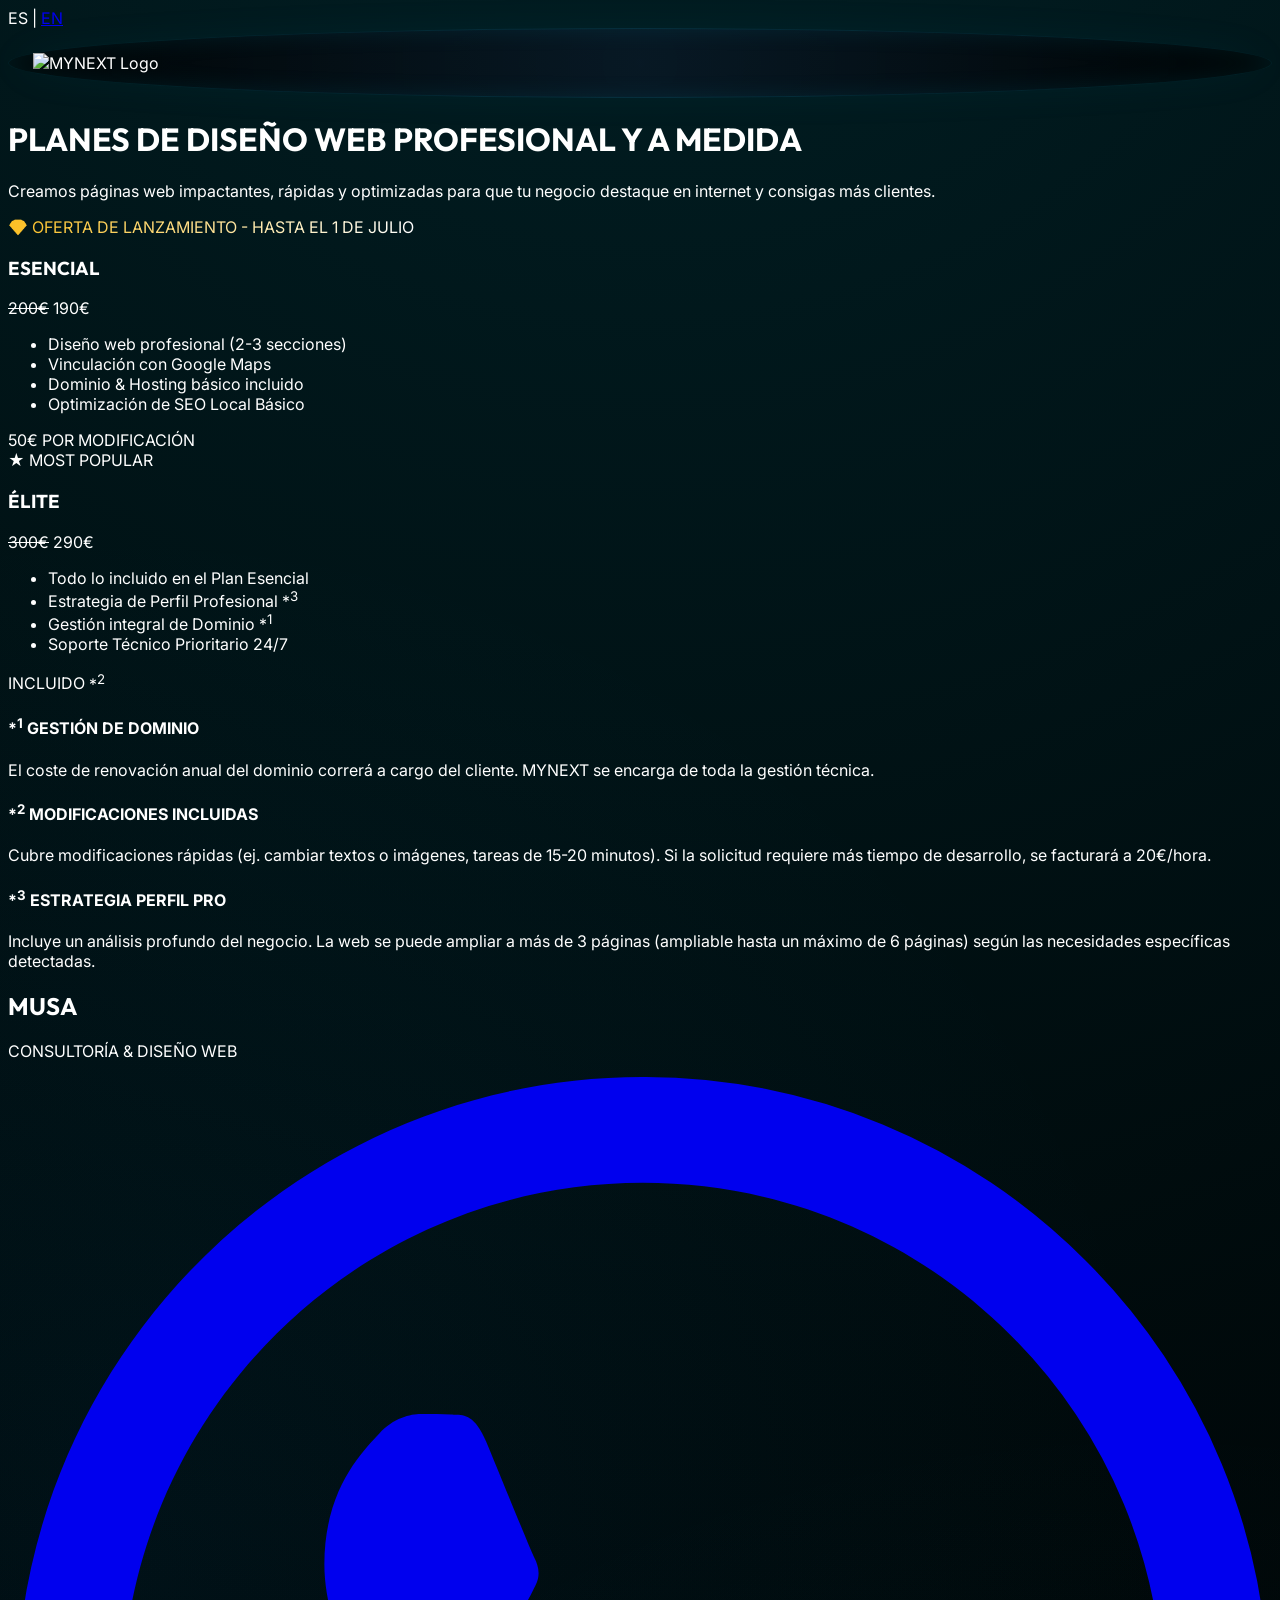
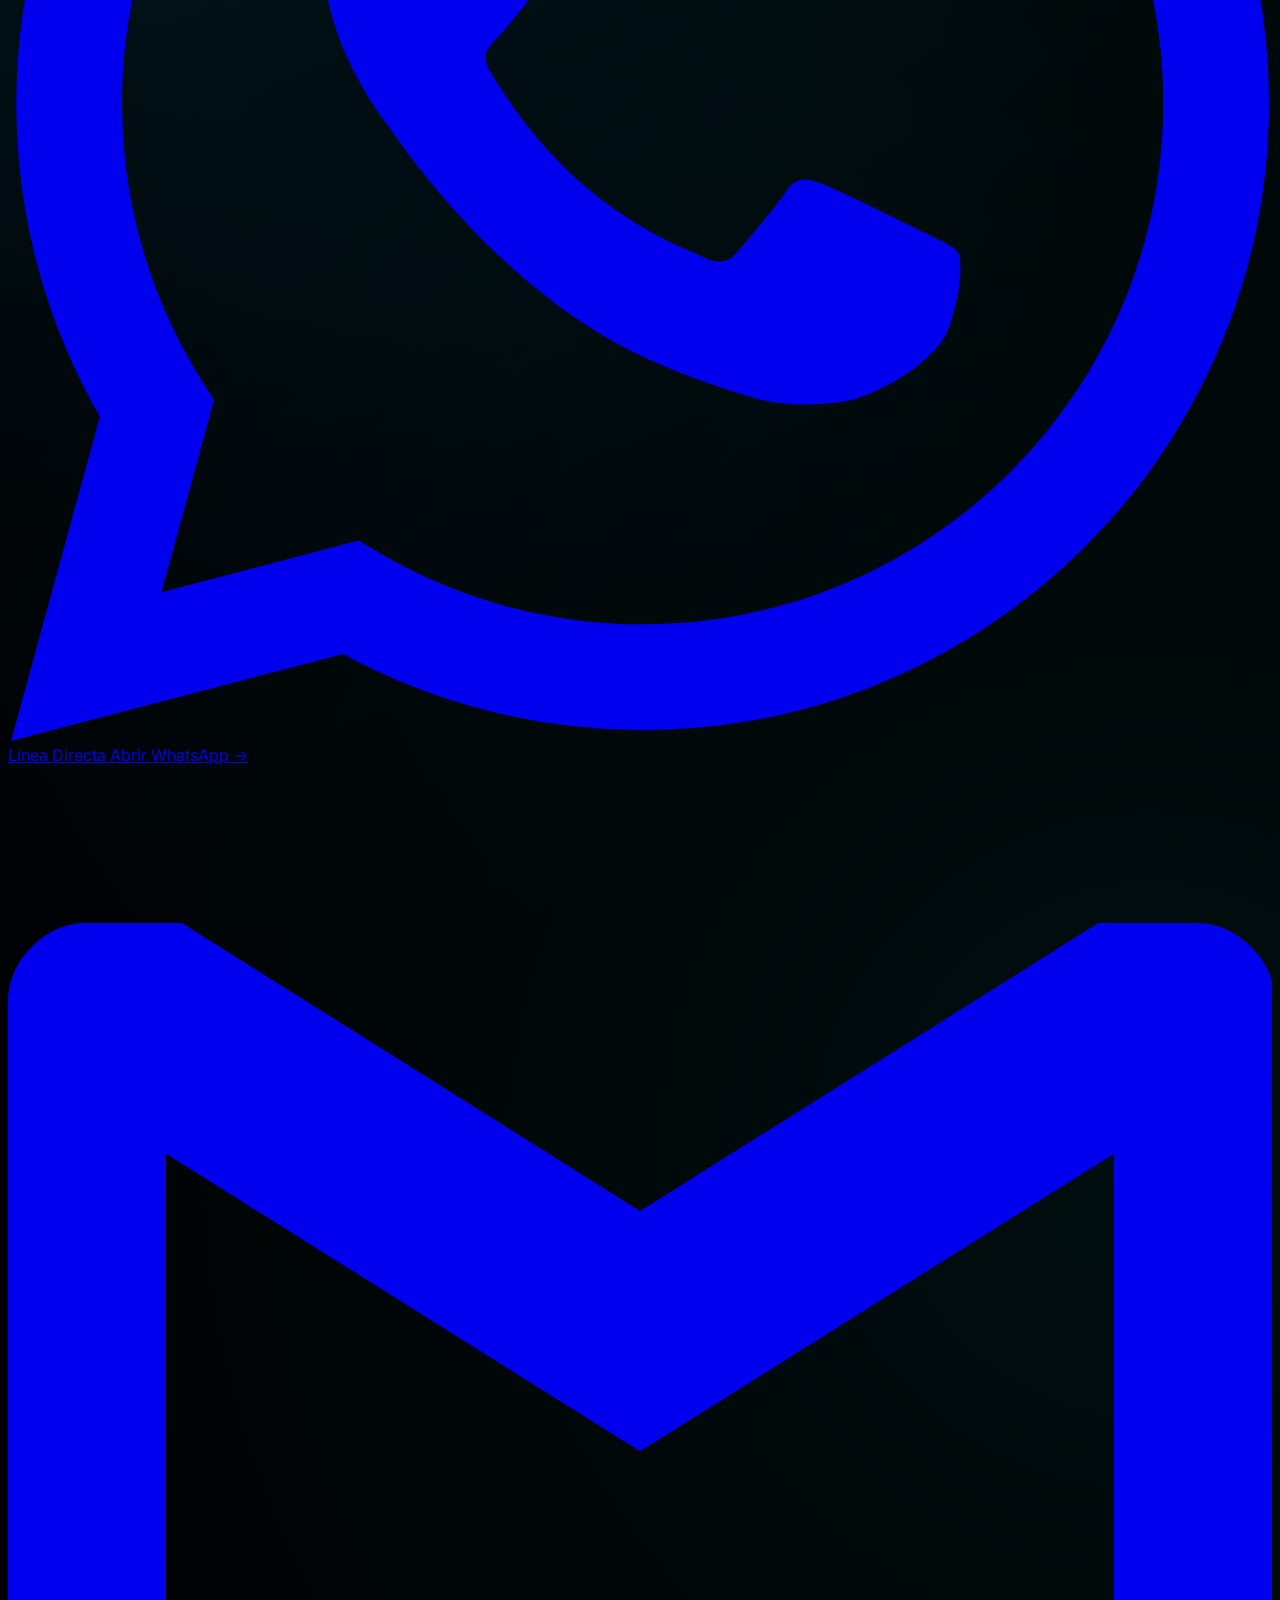
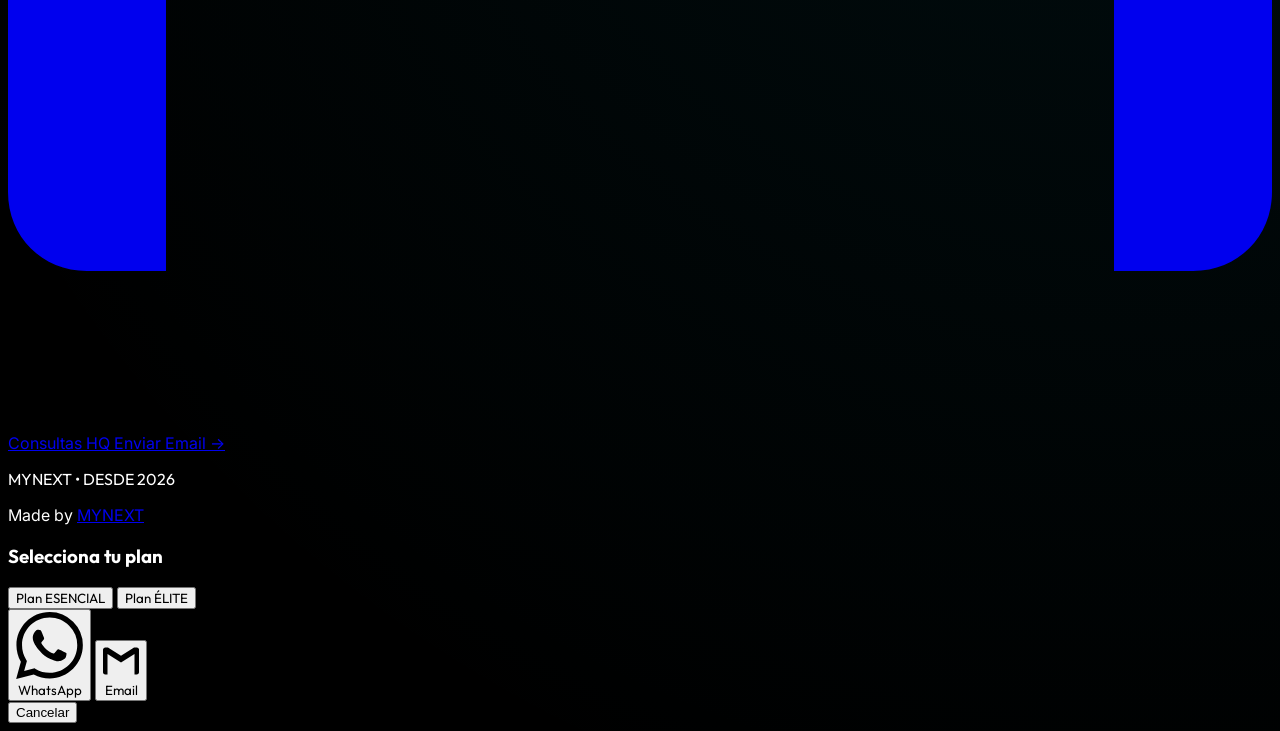
==== planes/index.html @ a3f96e81 "feat: restore and sync Spanish translations for index.html and planes" ====
<!DOCTYPE html>
<html lang="es">

<head>
    <meta charset="UTF-8">
    <meta name="viewport" content="width=device-width, initial-scale=1.0, maximum-scale=5.0, viewport-fit=cover">
    <meta name="apple-mobile-web-app-capable" content="yes">
    <meta name="format-detection" content="telephone=no">
    <title>Planes de Arquitectura Digital - MYNEXT</title>
    
    <!-- Tailwind CSS -->
    <script src="https://cdn.tailwindcss.com"></script>
    
    <!-- Google Fonts: Outfit para títulos, Inter para lectura -->
    <link href="https://fonts.googleapis.com/css2?family=Outfit:wght@300;400;500;600;700;800;900&family=Inter:wght@300;400;500;600;700;900&display=swap" rel="stylesheet">

    <style>
        :root {
            --brand-dark: #000000;
            --brand-cyan: #06b6d4;
            --brand-blue: #0284c7;
            --card-bg: rgba(15, 23, 42, 0.45);
            --card-border: rgba(51, 65, 85, 0.4);
            --brand-orange: #f97316;
            --text-primary: #ffffff;
            --text-secondary: #94a3b8;
        }

        .logo-font { font-family: 'Outfit', sans-serif; }
        body { 
            font-family: 'Inter', sans-serif; 
            background-color: var(--brand-dark); 
            color: var(--text-primary); 
            scroll-behavior: smooth;
        }

        /* Fondo Neon Premium */
        .neon-glow-bg {
            background-color: #000000;
            background-image: 
                radial-gradient(circle at 50% -10%, rgba(6, 182, 212, 0.18) 0%, rgba(0,0,0,0) 60%),
                radial-gradient(circle at 10% 40%, rgba(2, 132, 199, 0.08) 0%, rgba(0,0,0,0) 40%),
                radial-gradient(circle at 90% 70%, rgba(6, 182, 212, 0.08) 0%, rgba(0,0,0,0) 45%);
        }

        /* ==================== ANIMACIÓN Y LOGO INTERACTIVO ==================== */
        @keyframes logoPulse {
            0% { 
                filter: drop-shadow(0 0 15px rgba(6, 182, 212, 0.3)) brightness(0.95); 
                transform: scale(1); 
            }
            50% { 
                filter: drop-shadow(0 0 35px rgba(6, 182, 212, 0.6)) brightness(1.1); 
                transform: scale(1.03); 
            }
            100% { 
                filter: drop-shadow(0 0 15px rgba(6, 182, 212, 0.3)) brightness(0.95); 
                transform: scale(1); 
            }
        }

        .logo-interactive {
            animation: logoPulse 4s infinite ease-in-out;
            transition: all 0.5s cubic-bezier(0.16, 1, 0.3, 1);
            cursor: pointer;
        }

        .logo-interactive:hover {
            animation: none;
            transform: scale(1.08) translateY(-6px) rotate(-1deg);
            filter: drop-shadow(0 0 50px rgba(6, 182, 212, 0.95)) brightness(1.25);
        }

        /* Anillo Cyber-Glass para enmarcar el logo */
        .logo-ring {
            position: relative;
            padding: 1.5rem;
            border-radius: 50%;
            background: radial-gradient(circle, rgba(15, 23, 42, 0.5) 0%, rgba(0, 0, 0, 0.8) 100%);
            border: 1px solid rgba(6, 182, 212, 0.15);
            box-shadow: inset 0 0 25px rgba(6, 182, 212, 0.1), 0 0 40px rgba(6, 182, 212, 0.05);
            transition: all 0.5s cubic-bezier(0.16, 1, 0.3, 1);
        }
        
        .logo-ring:hover {
            border-color: rgba(6, 182, 212, 0.5);
            box-shadow: inset 0 0 35px rgba(6, 182, 212, 0.2), 0 0 60px rgba(6, 182, 212, 0.25);
        }

        /* ==================== DISEÑO GENERAL ==================== */
        .plan-card {
            transition: all 0.4s cubic-bezier(0.16, 1, 0.3, 1);
            background-color: var(--card-bg);
            border: 1px solid rgba(6, 182, 212, 0.25);
            box-shadow: 0 0 15px rgba(6, 182, 212, 0.05);
            backdrop-filter: blur(16px);
            -webkit-backdrop-filter: blur(16px);
        }
        .plan-card:hover {
            transform: translateY(-8px) scale(1.02);
            border-color: rgba(6, 182, 212, 0.6);
            box-shadow: 0 20px 45px -10px rgba(6, 182, 212, 0.35);
        }
        .plan-card-featured {
            border: 2px solid var(--brand-cyan);
            box-shadow: 0 0 30px rgba(6, 182, 212, 0.15);
        }
        .plan-card-featured:hover {
            border-color: #22d3ee;
            box-shadow: 0 20px 50px -10px rgba(6, 182, 212, 0.45);
        }
        .plan-card { cursor: pointer; }

        .modal-animate {
            animation: modalFadeIn 0.3s cubic-bezier(0.16, 1, 0.3, 1);
        }
        @keyframes modalFadeIn {
            from { opacity: 0; transform: scale(0.95); }
            to { opacity: 1; transform: scale(1); }
        }

        @keyframes shineSweep {
            0% { background-position: -200% center; }
            100% { background-position: 200% center; }
        }
        
        .shine-text {
            background: linear-gradient(90deg, #fbbf24 0%, #fffbeb 45%, #ffffff 50%, #fffbeb 55%, #fbbf24 100%);
            background-size: 200% auto;
            color: transparent;
            -webkit-background-clip: text;
            background-clip: text;
            animation: shineSweep 2.5s cubic-bezier(0.4, 0, 0.2, 1) forwards;
        }

        @media print {
            .no-print { display: none !important; }
            body { background-color: white !important; color: black !important; }
            .main-container { padding: 0 !important; transform: scale(0.95); }
            * { -webkit-print-color-adjust: exact !important; print-color-adjust: exact !important; }
        }
    </style>
</head>

<body class="antialiased neon-glow-bg">



    <!-- Contenedor Principal -->
    <div class="main-container min-h-screen flex flex-col items-center py-10 md:py-16 px-4 md:px-6 relative">
        
        <!-- Selector de Idioma -->
        <div class="absolute top-6 right-6 md:right-12 z-50 flex items-center gap-1.5 sm:gap-3 text-[9px] sm:text-[10px] md:text-[11px] font-black tracking-[0.1em] md:tracking-[0.2em] no-print">
            <span class="text-cyan-400 cursor-default">ES</span>
            <span class="text-white/30">|</span>
            <a href="index-en.html" class="text-white/60 hover:text-cyan-400 transition-colors font-semibold">EN</a>
        </div>
        
        <!-- Hero / Header con Logo Interactivo -->
        <div class="mb-16 flex flex-col items-center text-center max-w-4xl" id="planes">
            <div class="mb-8 relative flex items-center justify-center">
                <!-- Aura de Luz de Fondo -->
                <div class="absolute w-64 h-64 bg-cyan-500/5 blur-[80px] rounded-full scale-125"></div>
                
                <!-- Anillo Cyber-Glass e Imagen del Logo -->
                <div class="logo-ring">
                    <img onclick="window.location.href='../index.html'" src="assets/logo_new.png" alt="MYNEXT Logo" class="w-36 md:w-48 h-auto logo-interactive">
                </div>
            </div>
            
            <h1 class="px-4">
                <span class="block logo-font text-2xl md:text-5xl lg:text-6xl text-white tracking-[0.1em] font-black uppercase leading-none mb-3">
                    PLANES DE DISEÑO WEB
                </span>
                <span class="block logo-font text-xl md:text-4xl lg:text-5xl text-transparent bg-clip-text bg-gradient-to-r from-cyan-400 via-cyan-300 to-blue-500 tracking-[0.3em] font-light uppercase">
                    PROFESIONAL Y A MEDIDA
                </span>
                <div class="w-32 md:w-96 h-[2px] bg-gradient-to-r from-transparent via-[#06b6d4] to-transparent mx-auto mt-8 opacity-75"></div>
            </h1>
            <p class="text-xs md:text-sm tracking-[0.1em] text-slate-300 font-extrabold mt-6 max-w-2xl leading-relaxed">
                Creamos páginas web impactantes, rápidas y optimizadas para que tu negocio destaque en internet y consigas más clientes.
            </p>
        </div>

        <!-- Banner de Urgencia -->
        <div class="mb-8 lg:mb-12 bg-gradient-to-r from-orange-500/10 via-amber-500/20 to-orange-500/10 border border-amber-500/30 rounded-full px-6 py-2 shadow-[0_0_20px_rgba(249,115,22,0.15)] mx-auto w-fit">
            <span class="text-[11px] md:text-xs font-black tracking-[0.2em] uppercase shine-text">
                💎 OFERTA DE LANZAMIENTO - HASTA EL 1 DE JULIO
            </span>
        </div>

        <!-- Parrilla de Planes (1 col en móvil, 2 en Mac/iPad) -->
        <div class="grid grid-cols-1 md:grid-cols-2 gap-10 lg:gap-16 w-full max-w-5xl mb-16 items-stretch mx-auto">

            <!-- Plan ESENCIAL -->
            <div onclick="openContactOptions('ESENCIAL')" class="rounded-[2rem] p-8 flex flex-col mx-auto w-full max-w-[22rem] lg:scale-95 bg-slate-900/40 backdrop-blur-xl border border-slate-700/50 hover:border-cyan-500/50 hover:-translate-y-2 hover:shadow-[0_15px_30px_-10px_rgba(6,182,212,0.2)] transition-all duration-400 cursor-pointer">
                <div class="text-center h-full flex flex-col">
                    <h3 class="logo-font text-xl tracking-[0.2em] font-black mb-6 uppercase text-white">
                        <span class="relative inline-block pb-2">
                            ESENCIAL
                            <div class="absolute bottom-0 left-0 w-full h-[2px] bg-slate-700 rounded-full"></div>
                        </span>
                    </h3>
                    <div class="text-4xl md:text-5xl font-extrabold text-white mb-6 md:mb-10 flex items-center justify-center gap-3">
                        <del class="text-slate-500 text-2xl md:text-3xl font-medium">200€</del>
                        <span class="text-cyan-400">190€</span>
                    </div>
                    
                    <ul class="space-y-4 flex-grow text-[14px] md:text-[15px] text-slate-300 font-semibold text-left mx-auto w-fit">
                        <li class="flex items-center gap-3"><span class="w-2.5 h-2.5 bg-rose-500 shadow-[0_0_8px_#f43f5e] rounded-full shrink-0"></span> Diseño web profesional (2-3 secciones)</li>
                        <li class="flex items-center gap-3"><span class="w-2.5 h-2.5 bg-rose-500 shadow-[0_0_8px_#f43f5e] rounded-full shrink-0"></span> Vinculación con Google Maps</li>
                        <li class="flex items-center gap-3"><span class="w-2.5 h-2.5 bg-rose-500 shadow-[0_0_8px_#f43f5e] rounded-full shrink-0"></span> Dominio & Hosting básico incluido</li>
                        <li class="flex items-center gap-3"><span class="w-2.5 h-2.5 bg-rose-500 shadow-[0_0_8px_#f43f5e] rounded-full shrink-0"></span> Optimización de SEO Local Básico</li>
                    </ul>
                    
                    <div class="mt-8 md:mt-12 pt-6 border-t border-slate-800">
                        <span class="text-lg font-black uppercase tracking-widest text-cyan-400">50€ POR MODIFICACIÓN</span>
                    </div>
                </div>
            </div>

            <!-- Plan ÉLITE (Destacado) -->
            <div onclick="openContactOptions('ÉLITE')" class="group rounded-[2rem] p-8 md:p-12 flex flex-col relative z-10 mx-auto w-full max-w-[24rem] lg:scale-105 bg-slate-900/60 backdrop-blur-xl border border-amber-500/30 hover:border-amber-400/60 shadow-[0_0_40px_rgba(245,158,11,0.15)] hover:shadow-[0_20px_50px_-10px_rgba(245,158,11,0.3)] hover:-translate-y-2 transition-all duration-400 cursor-pointer">
                <!-- Tag Más Solicitado -->
                <div class="absolute -top-5 left-1/2 -translate-x-1/2 bg-gradient-to-r from-orange-500 to-amber-500 text-black px-8 py-2 rounded-full text-[11px] font-black tracking-[0.2em] shadow-[0_0_20px_rgba(249,115,22,0.4)] whitespace-nowrap">
                    <span class="inline-block transition-all duration-500 group-hover:text-white group-hover:scale-150 group-hover:drop-shadow-[0_0_10px_rgba(255,255,255,1)] mr-1">★</span> MOST POPULAR
                </div>
                <div class="text-center h-full flex flex-col pt-4">
                    <h3 class="logo-font text-2xl tracking-[0.2em] font-black mb-6 uppercase text-white">
                        <span class="relative inline-block pb-2">
                            ÉLITE
                            <div class="absolute bottom-0 left-0 w-full h-1 bg-gradient-to-r from-cyan-400 to-blue-500 rounded-full"></div>
                        </span>
                    </h3>
                    <div class="text-4xl md:text-5xl font-extrabold text-white mb-4 md:mb-6 flex items-center justify-center gap-3">
                        <del class="text-slate-500 text-2xl md:text-3xl font-medium">300€</del>
                        <span class="text-amber-400">290€</span>
                    </div>
                    
                    <ul class="space-y-4 flex-grow text-[14px] md:text-[15px] text-slate-200 font-semibold text-left mx-auto w-fit mt-4">
                        <li class="flex items-center gap-3"><span class="w-2.5 h-2.5 bg-rose-500 shadow-[0_0_8px_#f43f5e] rounded-full shrink-0"></span> Todo lo incluido en el Plan Esencial</li>
                        <li class="flex items-center gap-3"><span class="w-2.5 h-2.5 bg-rose-500 shadow-[0_0_8px_#f43f5e] rounded-full shrink-0"></span> Estrategia de Perfil Profesional <span class="text-cyan-400 font-bold ml-0.5">*<sup class="text-[10px]">3</sup></span></li>
                        <li class="flex items-center gap-3"><span class="w-2.5 h-2.5 bg-rose-500 shadow-[0_0_8px_#f43f5e] rounded-full shrink-0"></span> Gestión integral de Dominio <span class="text-cyan-400 font-bold ml-0.5">*<sup class="text-[10px]">1</sup></span></li>
                        <li class="flex items-center gap-3"><span class="w-2.5 h-2.5 bg-rose-500 shadow-[0_0_8px_#f43f5e] rounded-full shrink-0"></span> Soporte Técnico Prioritario 24/7</li>
                    </ul>
                    
                    <div class="mt-8 md:mt-12 pt-6 border-t border-slate-800">
                        <span class="text-lg font-black uppercase tracking-widest text-cyan-300 flex items-center justify-center">INCLUIDO <span class="text-cyan-400 font-bold ml-1.5">*<sup class="text-[11px]">2</sup></span></span>
                    </div>
                </div>
            </div>

        </div>

        <!-- Notas Informativas -->
        <div class="w-full max-w-5xl grid grid-cols-1 md:grid-cols-3 gap-8 mb-24 px-4 mx-auto">
            <div class="border-l-2 border-slate-800 pl-6">
                <h4 class="text-[10px] font-black tracking-[0.1em] uppercase text-cyan-400 mb-2 flex items-center"><span class="text-cyan-400 font-bold mr-1.5 text-sm">*<sup class="text-[9px]">1</sup></span> GESTIÓN DE DOMINIO</h4>
                <p class="text-[11px] text-slate-400 font-normal leading-relaxed">El coste de renovación anual del dominio correrá a cargo del cliente. MYNEXT se encarga de toda la gestión técnica.</p>
            </div>
            <div class="border-l-2 border-slate-800 pl-6">
                <h4 class="text-[10px] font-black tracking-[0.1em] uppercase text-cyan-400 mb-2 flex items-center"><span class="text-cyan-400 font-bold mr-1.5 text-sm">*<sup class="text-[9px]">2</sup></span> MODIFICACIONES INCLUIDAS</h4>
                <p class="text-[11px] text-slate-400 font-normal leading-relaxed">Cubre modificaciones rápidas (ej. cambiar textos o imágenes, tareas de 15-20 minutos). Si la solicitud requiere más tiempo de desarrollo, se facturará a 20€/hora.</p>
            </div>
            <div class="border-l-2 border-slate-800 pl-6">
                <h4 class="text-[10px] font-black tracking-[0.1em] uppercase text-cyan-400 mb-2 flex items-center"><span class="text-cyan-400 font-bold mr-1.5 text-sm">*<sup class="text-[9px]">3</sup></span> ESTRATEGIA PERFIL PRO</h4>
                <p class="text-[11px] text-slate-400 font-normal leading-relaxed">Incluye un análisis profundo del negocio. La web se puede ampliar a más de 3 páginas (ampliable hasta un máximo de 6 páginas) según las necesidades específicas detectadas.</p>
            </div>
        </div>

        <!-- Tarjeta de Contacto Premium (Glassmorphism) -->
        <div id="contacto" class="w-full max-w-3xl bg-gradient-to-br from-slate-900/60 via-slate-950/80 to-black border border-slate-800/80 rounded-[2.5rem] md:rounded-[4rem] p-8 md:p-12 shadow-[0_20px_50px_rgba(0,0,0,0.5)] backdrop-blur-xl no-print text-center flex flex-col items-center gap-10 mx-auto">
            <div>
                <h2 class="logo-font text-3xl md:text-5xl font-black mb-4 tracking-[0.15em] uppercase text-white">MUSA</h2>
                <p class="text-[12px] md:text-sm tracking-[0.5em] text-cyan-400 font-black uppercase">CONSULTORÍA & DISEÑO WEB</p>
            </div>
            
            <div class="flex flex-col gap-6 w-full max-w-md mx-auto">
                <!-- WhatsApp Button -->
                <a href="https://wa.me/34673109486?text=%C2%A1Hola!%20Vengo%20desde%20la%20web%20de%20MYNEXT.%20Me%20gustar%C3%ADa%20recibir%20informaci%C3%B3n%20sobre%20vuestros%20servicios%20de%20dise%C3%B1o%20y%20arquitectura%20digital%20para%20mi%20negocio.%20%C2%A1Gracias!" target="_blank" class="flex items-center gap-5 bg-emerald-950/20 hover:bg-emerald-950/40 border border-emerald-500/20 hover:border-emerald-500/60 px-8 py-5 rounded-2xl transition-all duration-300 group hover:-translate-y-1 shadow-[0_0_15px_rgba(16,185,129,0.05)] hover:shadow-[0_0_25px_rgba(16,185,129,0.15)] text-left w-full cursor-pointer">
                    <div class="text-[#25d366] shrink-0 transition-transform group-hover:scale-110">
                        <svg class="w-8 h-8" fill="currentColor" viewBox="0 0 24 24">
                            <path d="M17.472 14.382c-.297-.149-1.758-.867-2.03-.967-.273-.099-.471-.148-.67.15-.197.297-.767.966-.94 1.164-.173.199-.347.223-.644.075-.297-.15-1.255-.463-2.39-1.475-.883-.788-1.48-1.761-1.653-2.059-.173-.297-.018-.458.13-.606.134-.133.298-.347.446-.52.149-.174.198-.298.298-.497.099-.198.05-.371-.025-.52-.075-.149-.669-1.612-.916-2.207-.242-.579-.487-.5-.669-.51-.173-.008-.371-.01-.57-.01-.198 0-.52.074-.792.372-.272.297-1.04 1.016-1.04 2.479 0 1.462 1.065 2.875 1.213 3.074.149.198 2.096 3.2 5.077 4.487.709.306 1.262.489 1.694.625.712.227 1.36.195 1.871.118.571-.085 1.758-.719 2.006-1.413.248-.694.248-1.289.173-1.413-.074-.124-.272-.198-.57-.347m-5.421 7.403h-.004a9.87 9.87 0 01-5.031-1.378l-.361-.214-3.741.982.998-3.648-.235-.374a9.86 9.86 0 01-1.51-5.26c.001-5.45 4.436-9.884 9.888-9.884 2.64 0 5.122 1.03 6.988 2.898a9.825 9.825 0 012.893 6.994c-.003 5.45-4.437 9.884-9.885 9.884m8.413-18.297A11.815 11.815 0 0012.05 0C5.495 0 .16 5.335.157 11.892c0 2.096.547 4.142 1.588 5.945L.057 24l6.305-1.654a11.882 11.882 0 005.683 1.448h.005c6.554 0 11.89-5.335 11.893-11.893a11.821 11.821 0 00-3.48-8.413z"/>
                        </svg>
                    </div>
                    <div>
                        <span class="block text-[10px] tracking-[0.2em] uppercase font-bold text-slate-400">Línea Directa</span>
                        <span class="block text-sm md:text-base font-extrabold text-white mt-1 group-hover:text-emerald-400 transition-colors">Abrir WhatsApp &rarr;</span>
                    </div>
                </a>

                <!-- Email Button -->
                <a href="mailto:musaabdul97@icloud.com?subject=Nuevo%20Proyecto%20Digital%20%7C%20MYNEXT&body=Hola%2C%20Musa.%0A%0AHe%20estado%20revisando%20tu%20porfolio%20en%20MYNEXT%20y%20me%20interesa%20el%20enfoque%20de%20Arquitectura%20Digital%20para%20mi%20negocio.%20Me%20gustar%C3%ADa%20recibir%20m%C3%A1s%20informaci%C3%B3n%20sobre%20tus%20servicios%20y%20tarifas.%0A%0AUn%20saludo." class="flex items-center gap-5 bg-cyan-950/20 hover:bg-cyan-950/40 border border-cyan-500/20 hover:border-cyan-500/60 px-8 py-5 rounded-2xl transition-all duration-300 group hover:-translate-y-1 shadow-[0_0_15px_rgba(6,182,212,0.05)] hover:shadow-[0_0_25px_rgba(6,182,212,0.15)] text-left w-full cursor-pointer">
                    <div class="text-[#d44638] shrink-0 transition-transform group-hover:scale-110">
                        <svg class="w-8 h-8" fill="currentColor" viewBox="0 0 24 24">
                            <path d="M24 4.5v15c0 .85-.65 1.5-1.5 1.5H21V7.38l-9 5.65-9-5.65V21H1.5c-.85 0-1.5-.65-1.5-1.5v-15c0-.4.15-.75.45-1.05.3-.3.65-.45 1.05-.45H3.3l8.7 5.47 8.7-5.47h1.85c.4 0 .75.15 1.05.45.3.3.45.65.45 1.05z"/>
                        </svg>
                    </div>
                    <div>
                        <span class="block text-[10px] tracking-[0.2em] uppercase font-bold text-slate-400">Consultas HQ</span>
                        <span class="block text-sm md:text-base font-extrabold text-white mt-1 group-hover:text-cyan-400 transition-colors">Enviar Email &rarr;</span>
                    </div>
                </a>
            </div>
        </div>

        <!-- Footer -->
        <div class="py-20 text-center flex flex-col items-center gap-4">
            <p class="logo-font text-[11px] md:text-[13px] uppercase flex flex-col md:flex-row items-center justify-center gap-4 md:gap-8 opacity-80">
                <span class="text-white font-black tracking-[0.5em]">MYNEXT</span>
                <span class="hidden md:block text-cyan-500 scale-150">•</span>
                <span class="text-slate-400 font-light tracking-[0.8em]">DESDE 2026</span>
            </p>
            <div class="text-[10px] tracking-[0.25em] text-white/30 uppercase font-headline">
                Made by <a href="https://mynextbymusa.pages.dev" class="text-white hover:text-cyan-400 transition-colors duration-300 font-bold border-b border-white/20 hover:border-cyan-400">MYNEXT</a>
            </div>
        </div>

    </div>

    <!-- SELECTOR DE PLANES / CONTACTO INTEGRADO -->
    <div id="planSelector" class="fixed inset-0 z-[100] hidden items-center justify-center bg-black/80 backdrop-blur-md p-6">
        <div class="bg-slate-950 w-full max-w-md rounded-[3rem] p-10 shadow-2xl modal-animate border border-slate-800">
            <h3 id="modalTitle" class="logo-font text-xl text-center font-black mb-8 tracking-widest uppercase text-white">Selecciona tu plan</h3>
            
            <div id="planButtons" class="flex flex-col gap-4">
                <button onclick="selectPlan('ESENCIAL')" class="w-full py-5 rounded-2xl border border-slate-800 text-white hover:border-cyan-500 hover:bg-slate-900/50 transition-all font-black logo-font tracking-widest uppercase text-sm">Plan ESENCIAL</button>
                <button onclick="selectPlan('ÉLITE')" class="w-full py-5 rounded-2xl bg-gradient-to-r from-cyan-500 to-blue-600 text-white hover:opacity-90 transition-all font-black logo-font tracking-widest uppercase text-sm shadow-xl shadow-cyan-500/10">Plan ÉLITE</button>
            </div>

            <div id="contactButtons" class="hidden flex flex-col gap-4">
                <button onclick="executeContact('whatsapp')" class="w-full py-5 rounded-2xl bg-[#25d366] text-white hover:opacity-90 transition-all font-black logo-font tracking-widest uppercase text-sm flex items-center justify-center gap-3">
                    <svg class="w-6 h-6" fill="currentColor" viewBox="0 0 24 24"><path d="M17.472 14.382c-.297-.149-1.758-.867-2.03-.967-.273-.099-.471-.148-.67.15-.197.297-.767.966-.94 1.164-.173.199-.347.223-.644.075-.297-.15-1.255-.463-2.39-1.475-.883-.788-1.48-1.761-1.653-2.059-.173-.297-.018-.458.13-.606.134-.133.298-.347.446-.52.149-.174.198-.298.298-.497.099-.198.05-.371-.025-.52-.075-.149-.669-1.612-.916-2.207-.242-.579-.487-.5-.669-.51-.173-.008-.371-.01-.57-.01-.198 0-.52.074-.792.372-.272.297-1.04 1.016-1.04 2.479 0 1.462 1.065 2.875 1.213 3.074.149.198 2.096 3.2 5.077 4.487.709.306 1.262.489 1.694.625.712.227 1.36.195 1.871.118.571-.085 1.758-.719 2.006-1.413.248-.694.248-1.289.173-1.413-.074-.124-.272-.198-.57-.347m-5.421 7.403h-.004a9.87 9.87 0 01-5.031-1.378l-.361-.214-3.741.982.998-3.648-.235-.374a9.86 9.86 0 01-1.51-5.26c.001-5.45 4.436-9.884 9.888-9.884 2.64 0 5.122 1.03 6.988 2.898a9.825 9.825 0 012.893 6.994c-.003 5.45-4.437 9.884-9.885 9.884m8.413-18.297A11.815 11.815 0 0012.05 0C5.495 0 .16 5.335.157 11.892c0 2.096.547 4.142 1.588 5.945L.057 24l6.305-1.654a11.882 11.882 0 005.683 1.448h.005c6.554 0 11.89-5.335 11.893-11.893a11.821 11.821 0 00-3.48-8.413z"/></svg>
                    WhatsApp
                </button>
                <button onclick="executeContact('email')" class="w-full py-5 rounded-2xl bg-[#d44638] text-white hover:opacity-90 transition-all font-black logo-font tracking-widest uppercase text-sm flex items-center justify-center gap-3">
                    <svg class="w-6 h-6" fill="currentColor" viewBox="0 0 24 24"><path d="M24 4.5v15c0 .85-.65 1.5-1.5 1.5H21V7.38l-9 5.65-9-5.65V21H1.5c-.85 0-1.5-.65-1.5-1.5v-15c0-.4.15-.75.45-1.05.3-.3.65-.45 1.05-.45H3.3l8.7 5.47 8.7-5.47h1.85c.4 0 .75.15 1.05.45.3.3.45.65.45 1.05z"/></svg>
                    Email
                </button>
            </div>
            
            <button onclick="closeSelector()" class="mt-8 w-full text-slate-500 font-bold text-[10px] tracking-[0.3em] uppercase hover:text-white transition-colors">Cancelar</button>
        </div>
    </div>

    <script>
        let currentMethod = '';
        let currentPlan = '';

        function openSelector(method) {
            currentMethod = method;
            currentPlan = '';
            document.getElementById('modalTitle').innerText = 'Selecciona tu Plan';
            document.getElementById('planButtons').classList.remove('hidden');
            document.getElementById('contactButtons').classList.add('hidden');
            showModal();
        }

        function openContactOptions(planName) {
            currentPlan = planName;
            currentMethod = '';
            document.getElementById('modalTitle').innerText = `Consultar Plan ${planName}`;
            document.getElementById('planButtons').classList.add('hidden');
            document.getElementById('contactButtons').classList.remove('hidden');
            showModal();
        }

        function showModal() {
            document.getElementById('planSelector').classList.remove('hidden');
            document.getElementById('planSelector').classList.add('flex');
            document.body.style.overflow = 'hidden';
        }

        function closeSelector() {
            document.getElementById('planSelector').classList.add('hidden');
            document.getElementById('planSelector').classList.remove('flex');
            document.body.style.overflow = 'auto';
        }

        function selectPlan(planName) {
            currentPlan = planName;
            executeContact(currentMethod);
        }

        function executeContact(method) {
            const phone = "34673109486";
            const email = "mynextbymusa@gmail.com";
            const plan = currentPlan || 'PERSONALIZADO';
            
            if (method === 'whatsapp') {
                const message = `Hola, estoy interesado en el plan ${plan}`;
                window.open(`https://wa.me/${phone}?text=${encodeURIComponent(message)}`, '_blank');
            } else {
                const subject = `Consulta sobre el plan ${plan}`;
                window.location.href = `mailto:${email}?subject=${encodeURIComponent(subject)}`;
            }
            closeSelector();
        }

        window.onclick = function(e) {
            if (e.target == document.getElementById('planSelector')) closeSelector();
        }
    </script>

</body>
</html>
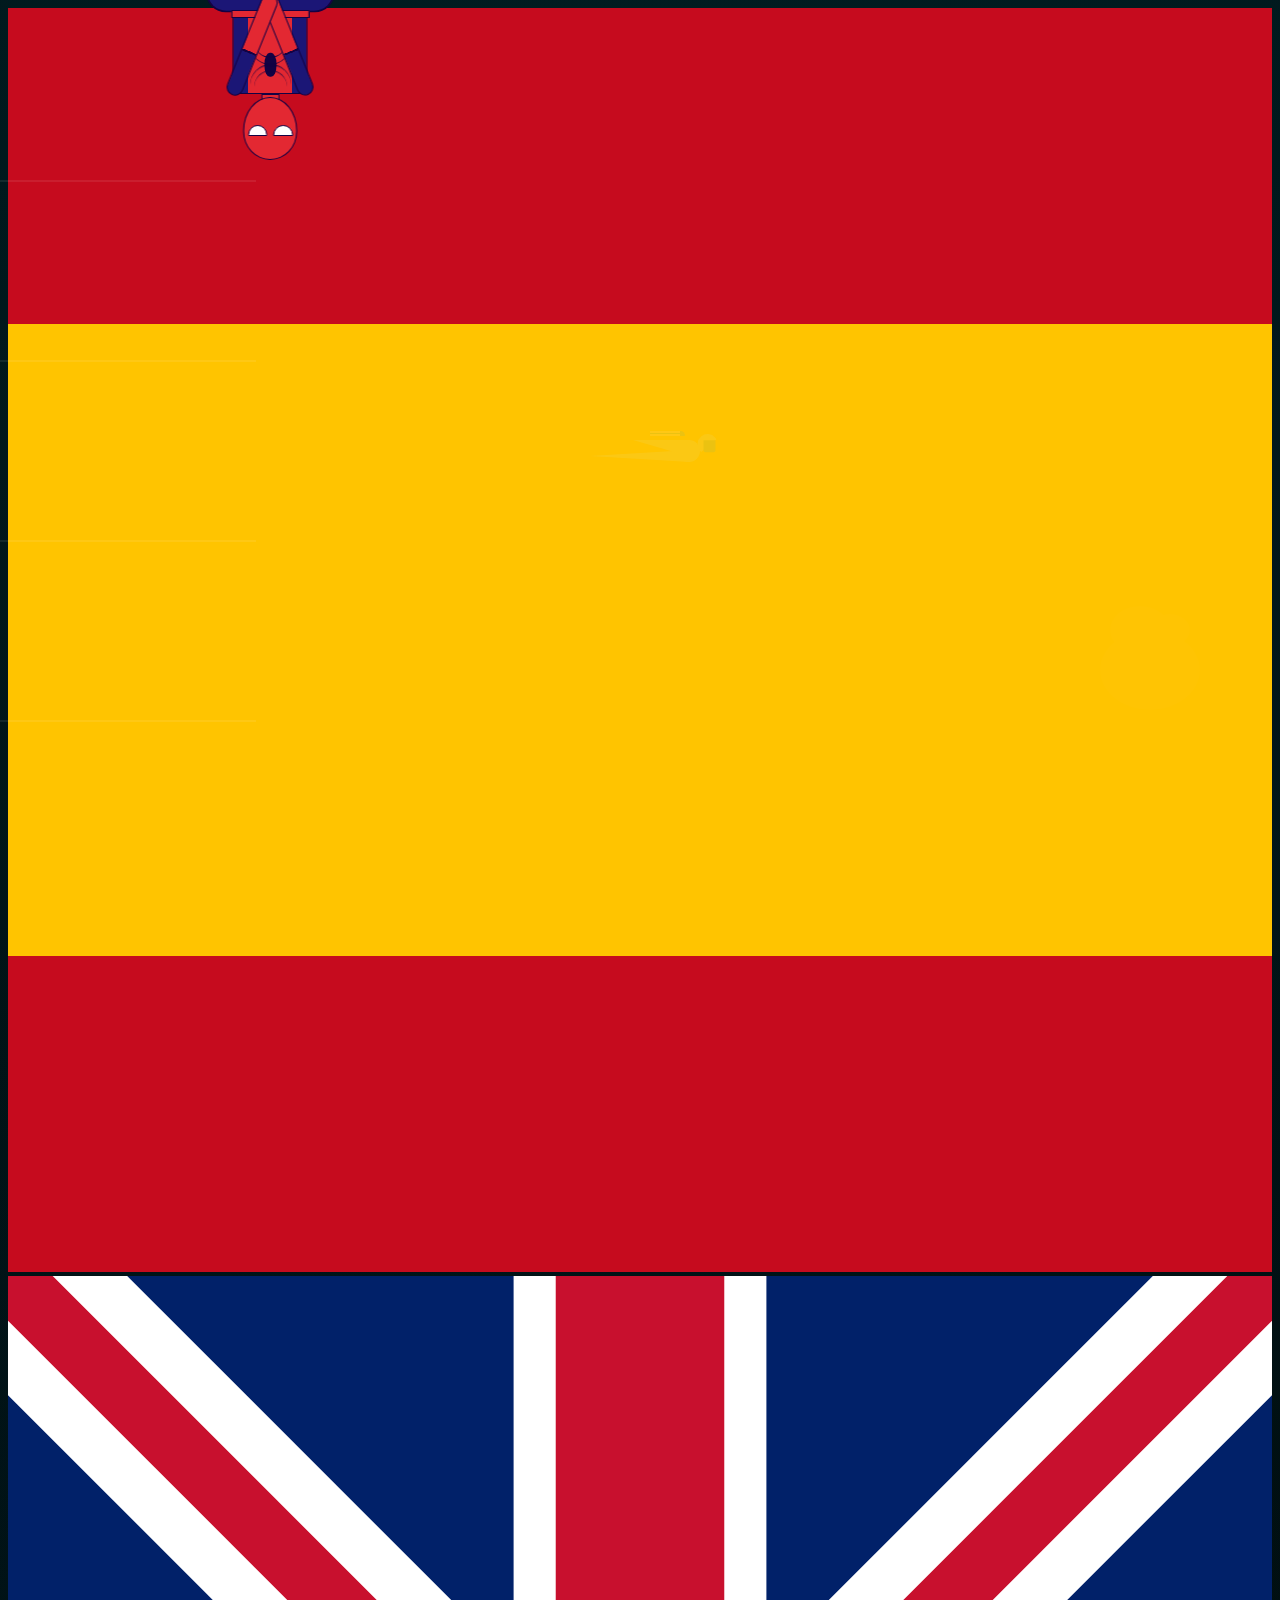
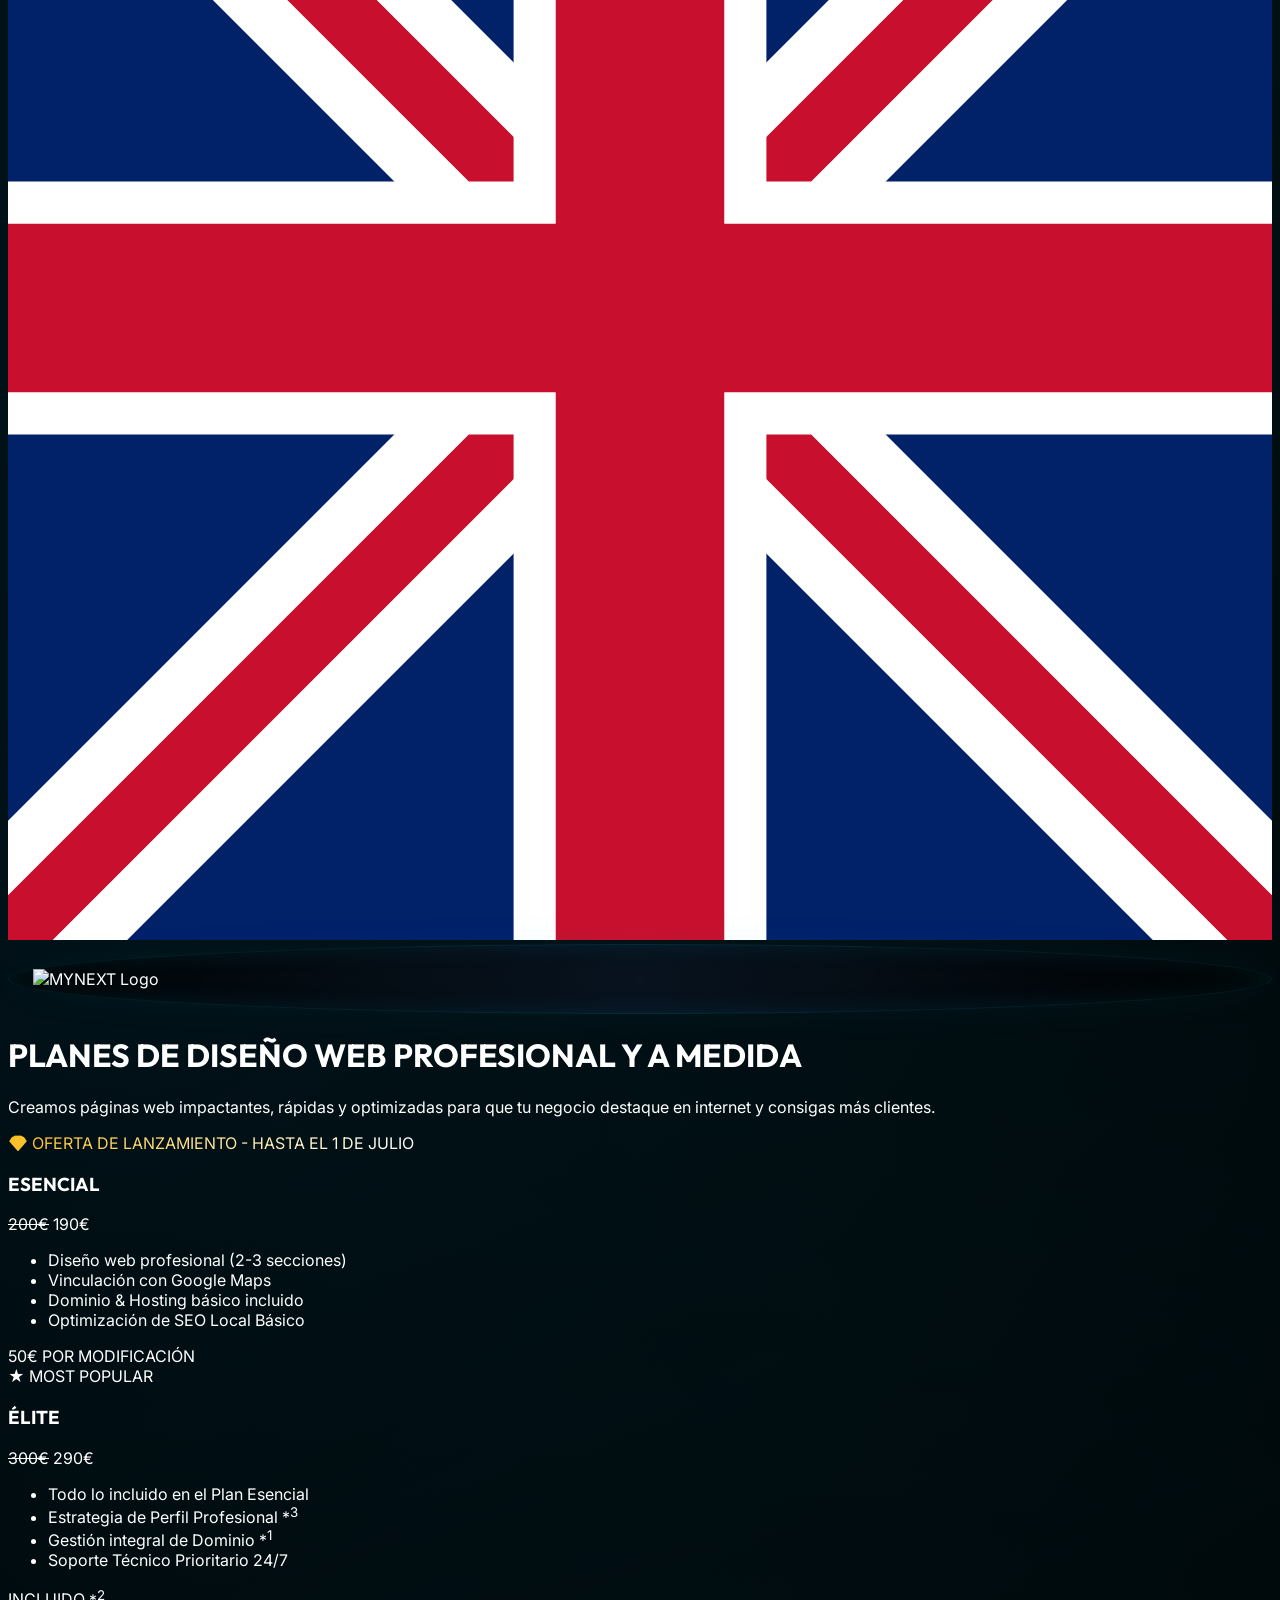
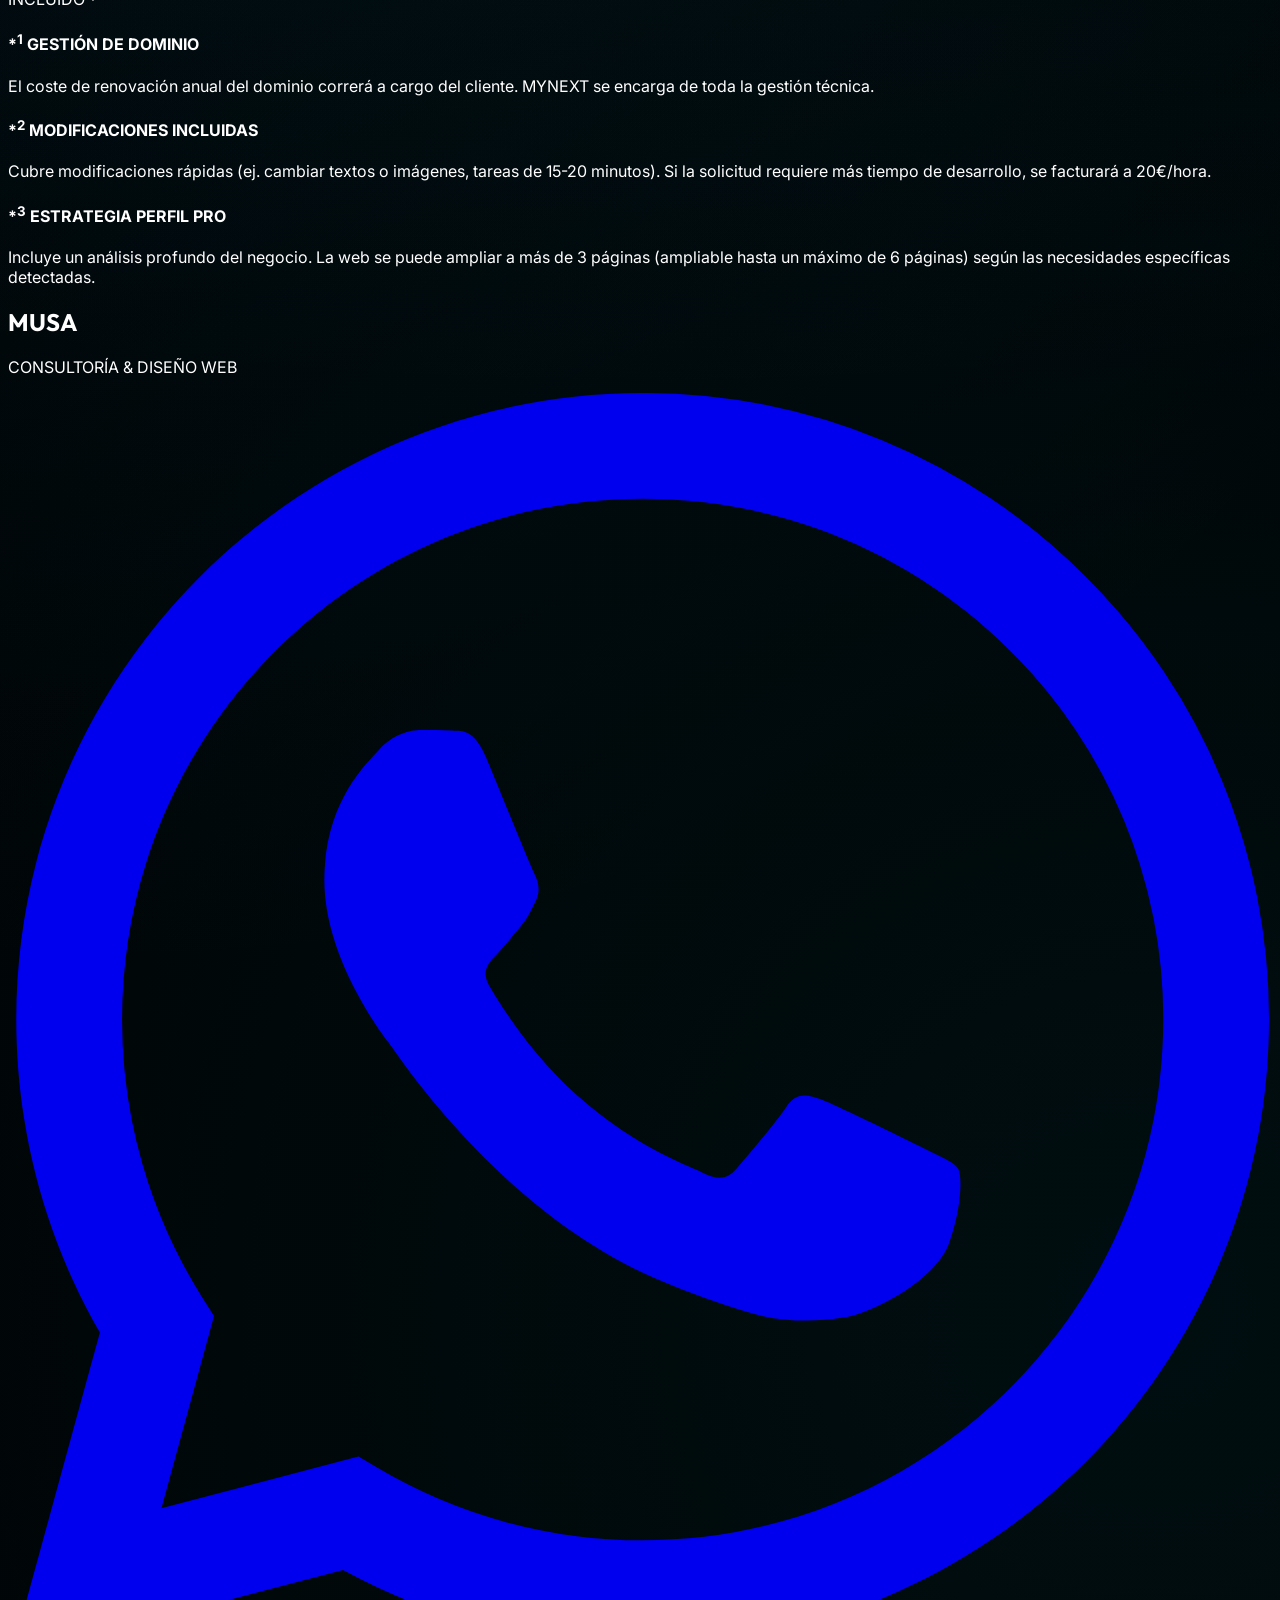
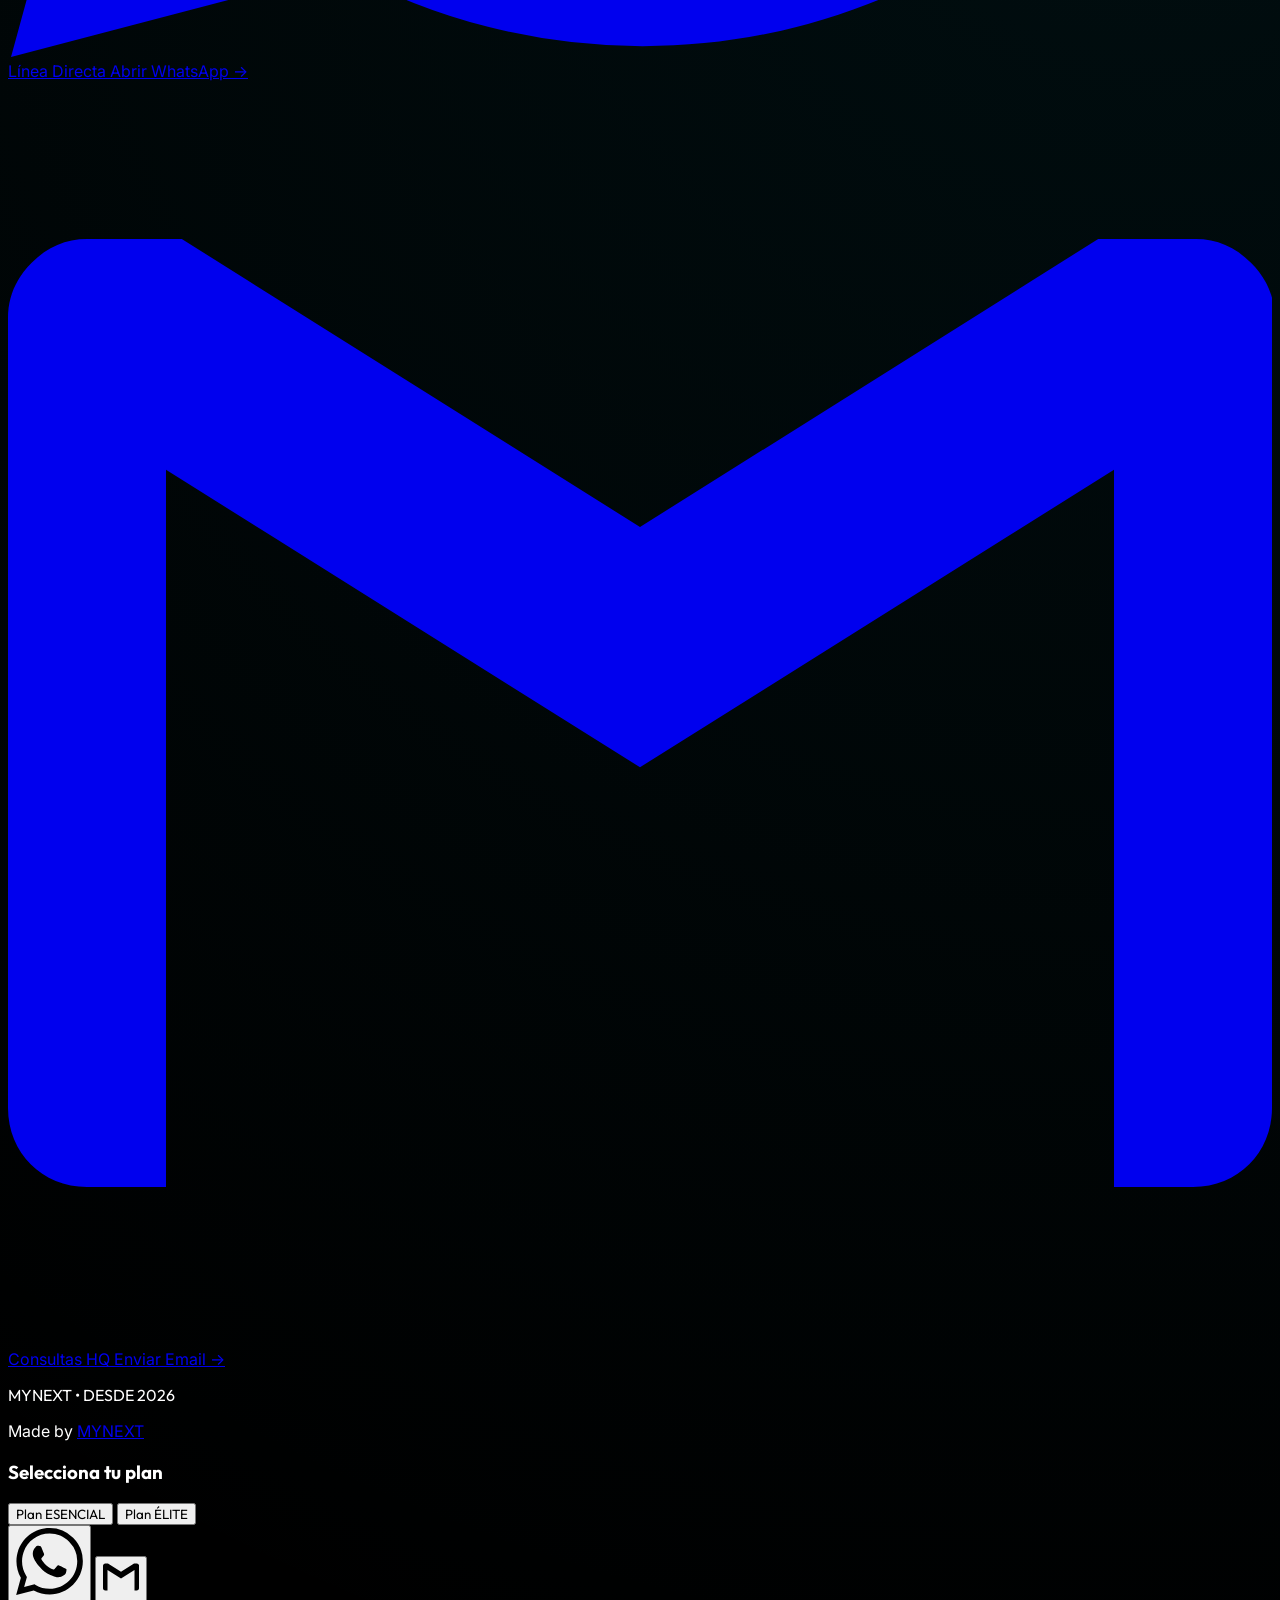
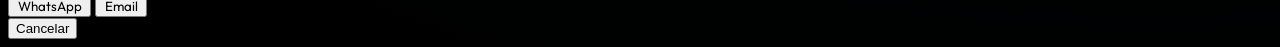
==== commit bf454c9f: "fix: remove spidey-center class to correctly position Spider-Man on top-left" ====
--- a/planes/index.html
+++ b/planes/index.html
@@ -139,10 +139,596 @@
             .main-container { padding: 0 !important; transform: scale(0.95); }
             * { -webkit-print-color-adjust: exact !important; print-color-adjust: exact !important; }
         }
+
+        /* Speeder Animation Background */
+        .speeder-bg {
+            position: fixed;
+            inset: 0;
+            z-index: 0;
+            pointer-events: none;
+            opacity: 0.08; /* Muy sutil para no interferir con la lectura */
+            overflow: hidden;
+        }
+
+        .loader {
+            position: absolute;
+            top: 50%;
+            left: 50%;
+            margin-left: -50px;
+            animation: speeder 0.4s linear infinite;
+        }
+
+        .loader > span {
+            height: 5px;
+            width: 35px;
+            background: var(--brand-cyan);
+            position: absolute;
+            top: -19px;
+            left: 60px;
+            border-radius: 2px 10px 1px 0;
+        }
+
+        .base span {
+            position: absolute;
+            width: 0;
+            height: 0;
+            border-top: 6px solid transparent;
+            border-right: 100px solid #cffafe;
+            border-bottom: 6px solid transparent;
+        }
+
+        .base span:before {
+            content: "";
+            height: 22px;
+            width: 22px;
+            border-radius: 50%;
+            background: #cffafe;
+            position: absolute;
+            right: -110px;
+            top: -16px;
+        }
+
+        .base span:after {
+            content: "";
+            position: absolute;
+            width: 0;
+            height: 0;
+            border-top: 0 solid transparent;
+            border-right: 55px solid #cffafe;
+            border-bottom: 16px solid transparent;
+            top: -16px;
+            right: -98px;
+        }
+
+        .face {
+            position: absolute;
+            height: 12px;
+            width: 20px;
+            background: #cffafe;
+            border-radius: 20px 20px 0 0;
+            transform: rotate(-40deg);
+            right: -125px;
+            top: -15px;
+        }
+
+        .face:after {
+            content: "";
+            height: 12px;
+            width: 12px;
+            background: var(--brand-cyan);
+            right: 4px;
+            top: 7px;
+            position: absolute;
+            transform: rotate(40deg);
+            transform-origin: 50% 50%;
+            border-radius: 0 0 2px 2px;
+        }
+
+        .loader > span > span {
+            width: 30px;
+            height: 1px;
+            background: #ffffff;
+            position: absolute;
+        }
+
+        .loader > span > span:nth-child(1) {
+            animation: fazer1 0.2s linear infinite;
+        }
+
+        .loader > span > span:nth-child(2) {
+            top: 3px;
+            animation: fazer2 0.4s linear infinite;
+        }
+
+        .loader > span > span:nth-child(3) {
+            top: 1px;
+            animation: fazer3 0.4s linear infinite;
+            animation-delay: -1s;
+        }
+
+        .loader > span > span:nth-child(4) {
+            top: 4px;
+            animation: fazer4 1s linear infinite;
+            animation-delay: -1s;
+        }
+
+        @keyframes fazer1 {
+            0% { left: 0; }
+            100% { left: -80px; opacity: 0; }
+        }
+
+        @keyframes fazer2 {
+            0% { left: 0; }
+            100% { left: -100px; opacity: 0; }
+        }
+
+        @keyframes fazer3 {
+            0% { left: 0; }
+            100% { left: -50px; opacity: 0; }
+        }
+
+        @keyframes fazer4 {
+            0% { left: 0; }
+            100% { left: -150px; opacity: 0; }
+        }
+
+        @keyframes speeder {
+            0% { transform: translate(2px, 1px) rotate(0deg); }
+            10% { transform: translate(-1px, -3px) rotate(-1deg); }
+            20% { transform: translate(-2px, 0px) rotate(1deg); }
+            30% { transform: translate(1px, 2px) rotate(0deg); }
+            40% { transform: translate(1px, -1px) rotate(1deg); }
+            50% { transform: translate(-1px, 3px) rotate(-1deg); }
+            60% { transform: translate(-1px, 1px) rotate(0deg); }
+            70% { transform: translate(3px, 1px) rotate(-1deg); }
+            80% { transform: translate(-2px, -1px) rotate(1deg); }
+            90% { transform: translate(2px, 1px) rotate(0deg); }
+            100% { transform: translate(1px, -2px) rotate(-1deg); }
+        }
+
+        .longfazers {
+            position: absolute;
+            width: 100%;
+            height: 100%;
+        }
+
+        .longfazers span {
+            position: absolute;
+            height: 2px;
+            width: 20%;
+            background: #ffffff;
+        }
+
+        .longfazers span:nth-child(1) {
+            top: 20%;
+            animation: lf 0.6s linear infinite;
+            animation-delay: -5s;
+        }
+
+        .longfazers span:nth-child(2) {
+            top: 40%;
+            animation: lf2 0.8s linear infinite;
+            animation-delay: -1s;
+        }
+
+        .longfazers span:nth-child(3) {
+            top: 60%;
+            animation: lf3 0.6s linear infinite;
+        }
+
+        .longfazers span:nth-child(4) {
+            top: 80%;
+            animation: lf4 0.5s linear infinite;
+            animation-delay: -3s;
+        }
+
+        @keyframes lf {
+            0% { left: 200%; }
+            100% { left: -200%; opacity: 0; }
+        }
+
+        @keyframes lf2 {
+            0% { left: 200%; }
+            100% { left: -200%; opacity: 0; }
+        }
+
+        @keyframes lf3 {
+            0% { left: 200%; }
+            100% { left: -100%; opacity: 0; }
+        }
+
+        @keyframes lf4 {
+            0% { left: 200%; }
+            100% { left: -100%; opacity: 0; }
+        }
+
+        /* CLOUDS */
+        .clouds {
+            position: absolute;
+            width: 100%;
+            height: 100%;
+            z-index: -1;
+            overflow: hidden;
+        }
+
+        .cloud {
+            position: absolute;
+            background: #fff;
+            border-radius: 50%;
+            opacity: 0.15;
+            animation: moveClouds linear infinite;
+        }
+
+        .cloud::before,
+        .cloud::after {
+            content: "";
+            position: absolute;
+            background: #fff;
+            border-radius: 50%;
+        }
+
+        .cloud::before {
+            width: 60%;
+            height: 60%;
+            top: -30%;
+            left: 10%;
+        }
+
+        .cloud::after {
+            width: 40%;
+            height: 40%;
+            top: -20%;
+            left: 50%;
+        }
+
+        .cloud1 {
+            width: 100px;
+            height: 60px;
+            top: 15%;
+            left: 1400px;
+            animation-duration: 22s;
+        }
+
+        .cloud2 {
+            width: 150px;
+            height: 80px;
+            top: 35%;
+            left: 1600px;
+            animation-duration: 33s;
+        }
+
+        .cloud3 {
+            width: 80px;
+            height: 50px;
+            top: 20%;
+            left: 2000px;
+            animation-duration: 44s;
+        }
+        .cloud4 {
+            width: 100px;
+            height: 80px;
+            top: 70%;
+            left: 1100px;
+            animation-duration: 38s;
+        }
+        .cloud5 {
+            width: 170px;
+            height: 50px;
+            top: 80%;
+            left: 1500px;
+            animation-duration: 28s;
+        }
+
+        @keyframes moveClouds {
+            0% { transform: translateX(0); }
+            100% { transform: translateX(-3500px); }
+        }
+
+        /* Spider-Man Hanging Animation */
+        .spidey-container {
+            position: fixed;
+            top: 0;
+            left: 5%;
+            height: 31.25em;
+            width: 21.87em;
+            margin-top: -160px; /* Hace que cuelgue del borde superior */
+            z-index: 40;
+            pointer-events: none;
+            font-size: 8px; /* Redimensiona para que quede pequeño y elegante */
+        }
+
+        @media screen and (min-width: 600px) {
+            .spidey-container {
+                font-size: 11px;
+                left: 8%;
+            }
+        }
+
+        @media screen and (min-width: 1024px) {
+            .spidey-container {
+                font-size: 13px;
+                left: 10%;
+                margin-top: -180px;
+            }
+        }
+
+        .spidey-center {
+            position: absolute;
+            transform: translateX(-50%);
+            left: 50%;
+        }
+
+        .spidey-rope {
+            height: 13.62em;
+            width: 0.15em;
+            background-color: #ffffff;
+            animation: spidey-swing 2.2s infinite ease-in-out;
+        }
+
+        @keyframes spidey-swing {
+            0%, 100% {
+                transform: translateY(-4.5em) rotate(-1.5deg);
+            }
+            50% {
+                transform: translateY(0) rotate(1.5deg);
+            }
+        }
+
+        .spidey-legs {
+            height: 1.12em;
+            width: 7.5em;
+            background-color: transparent;
+            box-shadow: 0 0 0 0.12em #140243, 0 0 0 1.06em #1b1676, 0 0 0 1.18em #140243;
+            top: 12.5em;
+            border-radius: 3.12em;
+        }
+
+        .spidey-boot-l,
+        .spidey-boot-r {
+            height: 1.25em;
+            width: 2.5em;
+            background-color: #e32832;
+            position: absolute;
+            border: 0.12em solid #140243;
+            bottom: 1.12em;
+        }
+
+        .spidey-boot-l {
+            left: 1em;
+        }
+
+        .spidey-boot-r {
+            transform: rotateY(180deg);
+            left: 3.81em;
+        }
+
+        .spidey-boot-l:before,
+        .spidey-boot-r:before {
+            content: "";
+            position: absolute;
+            width: 0;
+            height: 0;
+            border-bottom: 1.12em solid #140243;
+            border-left: 1.18em solid transparent;
+            bottom: 1.31em;
+            left: 1.46em;
+        }
+
+        .spidey-boot-l:after,
+        .spidey-boot-r:after {
+            content: "";
+            position: absolute;
+            width: 0;
+            height: 0;
+            border-bottom: 1.12em solid #e32832;
+            border-left: 1em solid transparent;
+            right: 0;
+            top: -0.93em;
+        }
+
+        .spidey-costume {
+            height: 6.25em;
+            width: 5.62em;
+            background: linear-gradient(
+                to right,
+                #1b1676 20%,
+                #e32832 20%,
+                #e32832 80%,
+                #1b1676 80%
+            );
+            border: 0.12em solid #140243;
+            top: 14.68em;
+        }
+
+        .spidey-body-spider {
+            height: 1.87em;
+            width: 0.93em;
+            background-color: #140243;
+            border-radius: 45%;
+            position: absolute;
+            transform: translate(-50%, -50%);
+            top: calc(50% + 0.93em);
+            left: 50%;
+        }
+
+        .spidey-s1,
+        .spidey-s3 {
+            height: 7.5em;
+            width: 2.5em;
+            border-radius: 0 0 1.37em 1.37em;
+            border-bottom: 0.12em solid #140243;
+            position: absolute;
+        }
+
+        .spidey-s2,
+        .spidey-s4 {
+            height: 7.5em;
+            width: 3.12em;
+            border-radius: 0 0 1.56em 1.56em;
+            border-bottom: 0.12em solid #140243;
+            position: absolute;
+        }
+
+        .spidey-s1,
+        .spidey-s2,
+        .spidey-s3,
+        .spidey-s4 {
+            left: 50%;
+        }
+
+        .spidey-s1 {
+            bottom: 1.43em;
+        }
+
+        .spidey-s2 {
+            bottom: 0.93em;
+        }
+
+        .spidey-s3,
+        .spidey-s4 {
+            transform: translateX(-50%) rotateX(180deg);
+        }
+
+        .spidey-s3 {
+            top: 1.43em;
+        }
+
+        .spidey-s4 {
+            top: 0.93em;
+        }
+
+        .spidey-belt {
+            height: 0.43em;
+            width: 5.87em;
+            background-color: #e32832;
+            border: 0.12em solid #140243;
+            top: -0.12em;
+        }
+
+        .spidey-hand-r,
+        .spidey-hand-l {
+            height: 8.12em;
+            background: linear-gradient(
+                #e32832 4.6em,
+                #140243 4.6em,
+                #140243 4.75em,
+                #1b1676 4.75em,
+                #1b1676 8.12em
+            );
+            width: 1.12em;
+            border: 0.12em solid #140243;
+            border-radius: 1.25em;
+            position: absolute;
+            transform-origin: bottom;
+            bottom: -0.12em;
+        }
+
+        .spidey-hand-r {
+            right: -0.75em;
+            transform: rotate(-22deg);
+        }
+
+        .spidey-hand-l {
+            left: -0.75em;
+            transform: rotate(22deg);
+        }
+
+        .spidey-neck {
+            height: 0.37em;
+            width: 1.25em;
+            background-color: #e32832;
+            bottom: -0.62em;
+            border: 0.12em solid #140243;
+        }
+
+        .spidey-mask {
+            height: 4.65em;
+            width: 4.06em;
+            background-color: #e32832;
+            border-radius: 50% 50% 50% 50% / 54% 54% 46% 46%;
+            border: 0.12em solid #140243;
+            top: 6.56em;
+        }
+
+        .spidey-eye-l,
+        .spidey-eye-r {
+            height: 0.68em;
+            width: 1.37em;
+            background-color: #ffffff;
+            border-radius: 1.37em 1.37em 0 0;
+            border: 0.12em solid #140243;
+            position: absolute;
+            top: 2.1em;
+        }
+
+        .spidey-eye-l {
+            left: 0.3em;
+        }
+
+        .spidey-eye-r {
+            right: 0.3em;
+        }
+
+        .spidey-cover {
+            height: 3.12em;
+            width: 0.15em;
+            background-color: #ffffff;
+            bottom: 8.12em;
+        }
     </style>
 </head>
 
 <body class="antialiased neon-glow-bg">
+
+    <!-- Speeder Background -->
+    <div class="speeder-bg no-print">
+        <div class="clouds">
+            <div class="cloud cloud1"></div>
+            <div class="cloud cloud2"></div>
+            <div class="cloud cloud3"></div>
+            <div class="cloud cloud4"></div>
+            <div class="cloud cloud5"></div>
+        </div>
+
+        <div class="loader">
+            <span><span></span><span></span><span></span><span></span></span>
+            <div class="base">
+                <span></span>
+                <div class="face"></div>
+            </div>
+        </div>
+
+        <div class="longfazers">
+            <span></span><span></span><span></span><span></span>
+        </div>
+    </div>
+
+    <!-- Spider-Man Hanging Figure -->
+    <div class="spidey-container no-print">
+        <div class="spidey-rope spidey-center">
+            <div class="spidey-legs spidey-center">
+                <div class="spidey-boot-l"></div>
+                <div class="spidey-boot-r"></div>
+            </div>
+            <div class="spidey-costume spidey-center">
+                <div class="spidey-body-spider">
+                    <div class="spidey-s1 spidey-center"></div>
+                    <div class="spidey-s2 spidey-center"></div>
+                    <div class="spidey-s3"></div>
+                    <div class="spidey-s4"></div>
+                </div>
+                <div class="spidey-belt spidey-center"></div>
+                <div class="spidey-hand-r"></div>
+                <div class="spidey-hand-l"></div>
+                <div class="spidey-neck spidey-center"></div>
+                <div class="spidey-mask spidey-center">
+                    <div class="spidey-eye-l"></div>
+                    <div class="spidey-eye-r"></div>
+                </div>
+                <div class="spidey-cover spidey-center"></div>
+            </div>
+        </div>
+    </div>
 
 
 
@@ -150,11 +736,27 @@
     <div class="main-container min-h-screen flex flex-col items-center py-10 md:py-16 px-4 md:px-6 relative">
         
         <!-- Selector de Idioma -->
-        <div class="absolute top-6 right-6 md:right-12 z-50 flex items-center gap-1.5 sm:gap-3 text-[9px] sm:text-[10px] md:text-[11px] font-black tracking-[0.1em] md:tracking-[0.2em] no-print">
-            <span class="text-cyan-400 cursor-default">ES</span>
-            <span class="text-white/30">|</span>
-            <a href="index-en.html" class="text-white/60 hover:text-cyan-400 transition-colors font-semibold">EN</a>
-        </div>
+        <!-- LANGUAGE_SELECTOR_START -->
+        <div class="absolute top-6 right-6 md:right-12 z-50 flex items-center gap-2 bg-[#050505]/60 backdrop-blur-md border border-white/10 p-1.5 rounded-full shadow-lg pointer-events-auto no-print">
+            <a href="index.html" class="opacity-100 flex" title="Español">
+                <svg class="w-5 h-5 rounded-full overflow-hidden border border-cyan-400/40 hover:scale-110 transition-transform shadow-sm cursor-pointer" viewBox="0 0 30 30" xmlns="http://www.w3.org/2000/svg">
+                    <rect width="30" height="7.5" fill="#c60b1e"/>
+                    <rect y="7.5" width="30" height="15" fill="#ffc400"/>
+                    <rect y="22.5" width="30" height="7.5" fill="#c60b1e"/>
+                </svg>
+            </a>
+            <span class="w-[1px] h-3 bg-white/20"></span>
+            <a href="index-en.html" class="opacity-60 hover:opacity-100 transition-opacity flex" title="English">
+                <svg class="w-5 h-5 rounded-full overflow-hidden border border-white/10 hover:scale-110 transition-transform shadow-sm cursor-pointer" viewBox="0 0 30 30" xmlns="http://www.w3.org/2000/svg">
+                    <rect width="30" height="30" fill="#012169"/>
+                    <path d="M0,0 L30,30 M30,0 L0,30" stroke="#fff" stroke-width="4"/>
+                    <path d="M0,0 L30,30 M30,0 L0,30" stroke="#c8102e" stroke-width="1.5"/>
+                    <path d="M15,0 V30 M0,15 H30" stroke="#fff" stroke-width="6"/>
+                    <path d="M15,0 V30 M0,15 H30" stroke="#c8102e" stroke-width="4"/>
+                </svg>
+            </a>
+        </div>
+        <!-- LANGUAGE_SELECTOR_END -->
         
         <!-- Hero / Header con Logo Interactivo -->
         <div class="mb-16 flex flex-col items-center text-center max-w-4xl" id="planes">
@@ -305,14 +907,21 @@
         </div>
 
         <!-- Footer -->
-        <div class="py-20 text-center flex flex-col items-center gap-4">
-            <p class="logo-font text-[11px] md:text-[13px] uppercase flex flex-col md:flex-row items-center justify-center gap-4 md:gap-8 opacity-80">
-                <span class="text-white font-black tracking-[0.5em]">MYNEXT</span>
-                <span class="hidden md:block text-cyan-500 scale-150">•</span>
-                <span class="text-slate-400 font-light tracking-[0.8em]">DESDE 2026</span>
-            </p>
-            <div class="text-[10px] tracking-[0.25em] text-white/30 uppercase font-headline">
-                Made by <a href="https://mynextbymusa.pages.dev" class="text-white hover:text-cyan-400 transition-colors duration-300 font-bold border-b border-white/20 hover:border-cyan-400">MYNEXT</a>
+        <div class="w-full max-w-5xl mx-auto mt-16 relative">
+            <!-- Custom Elegant Divider Line -->
+            <div class="w-full h-[1px] bg-gradient-to-r from-transparent via-white/10 to-transparent relative mb-8">
+                <div class="absolute left-1/2 -translate-x-1/2 -top-[2px] w-12 h-1 bg-cyan-500 shadow-[0_0_15px_#06b6d4] rounded-full"></div>
+            </div>
+
+            <div class="py-12 text-center flex flex-col items-center gap-4">
+                <p class="logo-font text-[11px] md:text-[13px] uppercase flex flex-col md:flex-row items-center justify-center gap-4 md:gap-8 opacity-85">
+                    <span class="text-white font-black tracking-[0.5em]">MYNEXT</span>
+                    <span class="hidden md:block text-cyan-500 scale-150">•</span>
+                    <span class="text-slate-400 font-light tracking-[0.8em]">DESDE 2026</span>
+                </p>
+                <div class="text-[9px] tracking-[0.2em] text-white/30 uppercase font-headline hover:text-white/50 transition-colors duration-500">
+                    Made by <a href="https://mynextbymusa.pages.dev" class="text-white/60 hover:text-cyan-400 transition-all duration-500 font-semibold border-b border-white/10 hover:border-cyan-400/40 pb-0.5 tracking-[0.25em]">MYNEXT</a>
+                </div>
             </div>
         </div>
 
